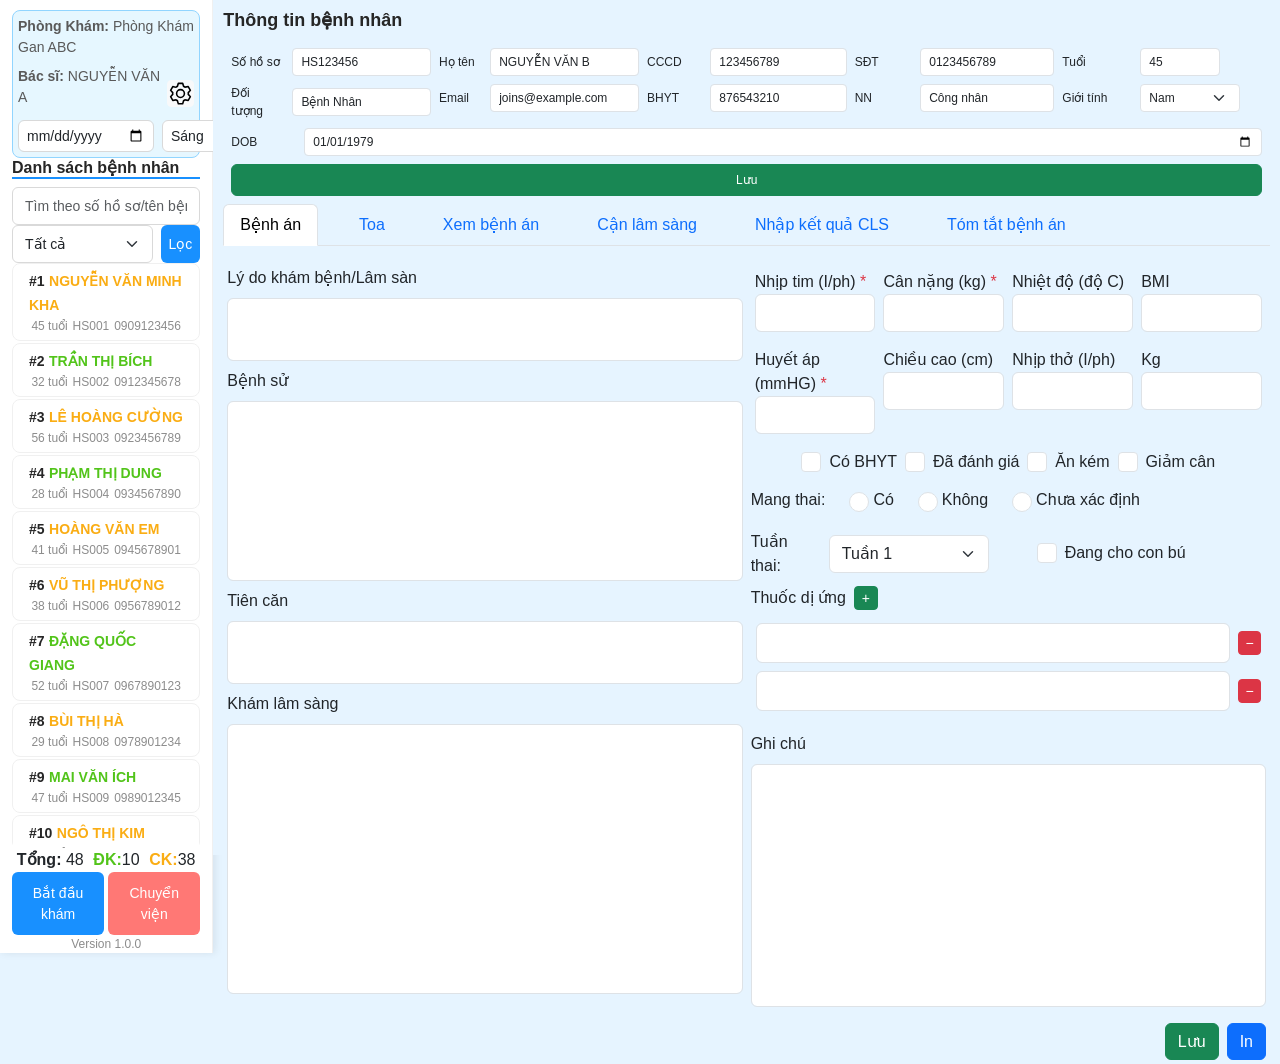
==== benhan/index.html @ 1f122e18 "init" ====
<!DOCTYPE html>
<html lang="en">

<head>
    <meta charset="UTF-8" />
    <meta name="viewport" content="width=device-width, initial-scale=1.0" />
    <link href="https://cdn.jsdelivr.net/npm/bootstrap@5.3.3/dist/css/bootstrap.min.css" rel="stylesheet" />
    <link rel="stylesheet" href="./style.css" />
    <title>Bệnh án</title>
</head>

<body
    style="background-color: #e6f4ff; font-family: -apple-system, BlinkMacSystemFont, 'Segoe UI', Roboto, 'Helvetica Neue', Arial, sans-serif;">
    <div class="row" style="margin: 0; height: 100vh;">
        <!-- slider -->
        <div class="col-2"
            style="background-color: #ffffff; padding-top: 10px; box-shadow: 2px 0 8px rgba(0,0,0,0.08); border-right: 1px solid #f0f0f0;">
            <!-- infor hopital -->
            <div style="padding: 5px; background-color: #e6f7ff; border-radius: 8px; border: 1px solid #91d5ff;">
                <div class="d-flex">
                    <div class="w-100">
                        <p style="margin-bottom: 8px; font-size: 14px; color: #595959;"><strong>Phòng Khám:</strong>
                            Phòng Khám Gan ABC</p>
                        <div class="d-flex justify-content-between align-items-center">
                            <p style="margin-bottom: 12px; font-size: 14px; color: #595959;"><strong>Bác sĩ:</strong>
                                NGUYỄN VĂN A
                            </p>
                            <div class="dropdown">
                                <button class="btn btn-sm btn-light p-0" type="button" id="userMenu"
                                    data-bs-toggle="dropdown" aria-expanded="false">
                                    <svg width="25px" height="25px" viewBox="0 0 1024 1024"
                                        xmlns="http://www.w3.org/2000/svg" fill="#000000">
                                        <g id="SVGRepo_bgCarrier" stroke-width="0"></g>
                                        <g id="SVGRepo_tracerCarrier" stroke-linecap="round" stroke-linejoin="round">
                                        </g>
                                        <g id="SVGRepo_iconCarrier">
                                            <path fill="#000000"
                                                d="M600.704 64a32 32 0 0 1 30.464 22.208l35.2 109.376c14.784 7.232 28.928 15.36 42.432 24.512l112.384-24.192a32 32 0 0 1 34.432 15.36L944.32 364.8a32 32 0 0 1-4.032 37.504l-77.12 85.12a357.12 357.12 0 0 1 0 49.024l77.12 85.248a32 32 0 0 1 4.032 37.504l-88.704 153.6a32 32 0 0 1-34.432 15.296L708.8 803.904c-13.44 9.088-27.648 17.28-42.368 24.512l-35.264 109.376A32 32 0 0 1 600.704 960H423.296a32 32 0 0 1-30.464-22.208L357.696 828.48a351.616 351.616 0 0 1-42.56-24.64l-112.32 24.256a32 32 0 0 1-34.432-15.36L79.68 659.2a32 32 0 0 1 4.032-37.504l77.12-85.248a357.12 357.12 0 0 1 0-48.896l-77.12-85.248A32 32 0 0 1 79.68 364.8l88.704-153.6a32 32 0 0 1 34.432-15.296l112.32 24.256c13.568-9.152 27.776-17.408 42.56-24.64l35.2-109.312A32 32 0 0 1 423.232 64H600.64zm-23.424 64H446.72l-36.352 113.088-24.512 11.968a294.113 294.113 0 0 0-34.816 20.096l-22.656 15.36-116.224-25.088-65.28 113.152 79.68 88.192-1.92 27.136a293.12 293.12 0 0 0 0 40.192l1.92 27.136-79.808 88.192 65.344 113.152 116.224-25.024 22.656 15.296a294.113 294.113 0 0 0 34.816 20.096l24.512 11.968L446.72 896h130.688l36.48-113.152 24.448-11.904a288.282 288.282 0 0 0 34.752-20.096l22.592-15.296 116.288 25.024 65.28-113.152-79.744-88.192 1.92-27.136a293.12 293.12 0 0 0 0-40.256l-1.92-27.136 79.808-88.128-65.344-113.152-116.288 24.96-22.592-15.232a287.616 287.616 0 0 0-34.752-20.096l-24.448-11.904L577.344 128zM512 320a192 192 0 1 1 0 384 192 192 0 0 1 0-384zm0 64a128 128 0 1 0 0 256 128 128 0 0 0 0-256z">
                                            </path>
                                        </g>
                                    </svg>
                                </button>
                                <ul class="dropdown-menu dropdown-menu-end" aria-labelledby="userMenu">
                                    <li><a class="dropdown-item" href="#" onclick="editProfile()">Sửa thông tin cá
                                            nhân</a></li>
                                    <li>
                                        <hr class="dropdown-divider">
                                    </li>
                                    <li><a class="dropdown-item text-danger" href="../index.html">Đăng xuất</a></li>
                                </ul>
                            </div>
                        </div>
                    </div>
                </div>

                <div class="d-flex align-items-center gap-2" style="margin-bottom: 0;">
                    <input type="date" class="form-control form-control-sm"
                        style="height: 32px; border-radius: 6px; border: 1px solid #d9d9d9; font-size: 14px; flex: 1;" />
                    <select class="form-select form-select-sm"
                        style="height: 32px; width: 85px; border-radius: 6px; border: 1px solid #d9d9d9; font-size: 14px;">
                        <option value="sang">Sáng</option>
                        <option value="chieu">Chiều</option>
                        <option value="toi">Tối</option>
                    </select>
                </div>
            </div>
            <!-- basic infor patient -->
            <div>
                <h6 style="font-size: 16px; font-weight: 600; color: #262626; border-bottom: 2px solid #1890ff;">
                    Danh sách bệnh nhân</h6>
                <input type="text" class="form-control" placeholder="Tìm theo số hồ sơ/tên bệnh nhân"
                    style="height: 38px; border-radius: 6px; border: 1px solid #d9d9d9; font-size: 14px;" />
                <div class="d-flex gap-2">
                    <select class="form-select"
                        style="height: 38px; border-radius: 6px; border: 1px solid #d9d9d9; font-size: 14px; flex: 1;">
                        <option value="tatca">Tất cả</option>
                        <option value="chodieutri">Chờ khám</option>
                        <option value="datieutri">Đã khám</option>
                    </select>
                    <button class="btn btn-primary btn-sm"
                        style="height: 38px; border-radius: 6px; background-color: #1890ff; border: none; font-size: 14px; font-weight: 500;">Lọc</button>
                </div>
                <div>
                    <ul class="list-group" id="danhSachBenhNhan"
                        style="max-height: 65vh; overflow-y: auto; border: none;">
                    </ul>
                </div>
            </div>
            <div class="d-flex justify-content-around">
                <span><span class="fw-bold">Tổng:</span> 48</span>
                <span><span class="fw-bold" style="color: #52c41a;">ĐK:</span>10</span>
                <span><span class="fw-bold" style="color: #faad14;">CK:</span>38</span>
            </div>
            <div class="d-flex flex-row gap-1">
                <button class="btn btn-sm w-50"
                    style="height: 7vh; border-radius: 6px; background-color: #1890ff; color: white; border: none; font-size: 14px; font-weight: 500; transition: all 0.3s;"
                    onmouseover="this.style.backgroundColor='#096dd9'"
                    onmouseout="this.style.backgroundColor='#1890ff'">
                    Bắt đầu khám
                </button>
                <button class="btn btn-sm w-50"
                    style="height: 7vh; border-radius: 6px; background-color: #ff7875; color: white; border: none; font-size: 14px; font-weight: 500; transition: all 0.3s;"
                    onmouseover="this.style.backgroundColor='#ff4d4f'"
                    onmouseout="this.style.backgroundColor='#ff7875'">
                    Chuyển viện
                </button>
            </div>
            <!-- version -->
            <div class="text-center">
                <p style="margin: 0; font-size: 12px; color: #8c8c8c;">Version 1.0.0</p>
            </div>
        </div>
        <!-- content -->
        <div class="col-10" style="background-color: #e6f4ff; padding: 10px; height: 95vh;">
            <div>
                <!-- infor patient -->
                <div>
                    <h4 style="font-size: 18px; font-weight: 600; color: #262626;">Thông tin bệnh
                        nhân</h4>
                    <div id="patientInfoContainer" class="row align-content-center" style="margin: 0;">
                        <!-- input -->
                        <div class="d-flex gap-2 flex-wrap" style="padding: 8px;">
                            <!-- Column 1 -->
                            <div class="d-flex flex-column gap-2" style="flex: 1; min-width: 150px;">
                                <div class="d-flex align-items-center gap-2">
                                    <label class="mb-0" style="width: 80px; font-weight: 500; font-size: 12px;">Số hồ
                                        sơ</label>
                                    <input type="text" id="input_soHoSo" class="form-control form-control-sm"
                                        style="font-size: 12px;" value="HS123456" />
                                </div>
                                <div class="d-flex align-items-center gap-2">
                                    <label class="mb-0" style="width: 80px; font-weight: 500; font-size: 12px;">Đối
                                        tượng</label>
                                    <input type="text" id="input_doi_tuong" class="form-control form-control-sm"
                                        style="font-size: 12px;" value="Bệnh Nhân" />
                                </div>
                            </div>

                            <!-- Column 2 -->
                            <div class="d-flex flex-column gap-2" style="flex: 1; min-width: 200px;">
                                <div class="d-flex align-items-center gap-2">
                                    <label class="mb-0" style="width: 60px; font-weight: 500; font-size: 12px;">Họ
                                        tên</label>
                                    <input type="text" id="input_hoTen" class="form-control form-control-sm"
                                        style="font-size: 12px;" value="NGUYỄN VĂN B" />
                                </div>
                                <div class="d-flex align-items-center gap-2">
                                    <label class="mb-0"
                                        style="width: 60px; font-weight: 500; font-size: 12px;">Email</label>
                                    <input type="email" id="input_email" class="form-control form-control-sm"
                                        style="font-size: 12px;" value="joins@example.com" />
                                </div>
                            </div>

                            <!-- Column 3 -->
                            <div class="d-flex flex-column gap-2" style="flex: 1; min-width: 180px;">
                                <div class="d-flex align-items-center gap-2">
                                    <label class="mb-0"
                                        style="width: 85px; font-weight: 500; font-size: 12px;">CCCD</label>
                                    <input type="text" id="input_cccd" class="form-control form-control-sm"
                                        style="font-size: 12px;" value="123456789" />
                                </div>
                                <div class="d-flex align-items-center gap-2">
                                    <label class="mb-0" style="width: 85px; font-weight: 500; font-size: 12px;">
                                        BHYT</label>
                                    <input type="text" id="input_soTheBHYT" class="form-control form-control-sm"
                                        style="font-size: 12px;" value="876543210" />
                                </div>
                            </div>

                            <!-- Column 4 -->
                            <div class="d-flex flex-column gap-2" style="flex: 1; min-width: 180px;">
                                <div class="d-flex align-items-center gap-2">
                                    <label class="mb-0"
                                        style="width: 90px; font-weight: 500; font-size: 12px;">SĐT</label>
                                    <input type="tel" id="input_diDong" class="form-control form-control-sm"
                                        style="font-size: 12px;" value="0123456789" />
                                </div>
                                <div class="d-flex align-items-center gap-2">
                                    <label class="mb-0"
                                        style="width: 90px; font-weight: 500; font-size: 12px;">NN</label>
                                    <input type="text" id="input_ngheNhiep" class="form-control form-control-sm"
                                        style="font-size: 12px;" value="Công nhân" />
                                </div>
                            </div>

                            <!-- Column 5 -->
                            <div class="d-flex flex-column gap-2" style="flex: 1; min-width: 150px;">
                                <div class="d-flex align-items-center gap-2">
                                    <label class="mb-0"
                                        style="width: 70px; font-weight: 500; font-size: 12px;">Tuổi</label>
                                    <input type="number" id="input_tuoi" class="form-control form-control-sm"
                                        style="max-width: 80px; font-size: 12px;" value="45" />
                                </div>
                                <div class="d-flex align-items-center gap-2">
                                    <label class="mb-0" style="width: 70px; font-weight: 500; font-size: 12px;">Giới
                                        tính</label>
                                    <select id="input_gioiTinh" class="form-select form-select-sm"
                                        style="max-width: 100px; font-size: 12px;">
                                        <option value="Nam">Nam</option>
                                        <option value="Nữ">Nữ</option>
                                    </select>
                                </div>
                            </div>

                            <!-- Column 6 -->
                            <div class="d-flex flex-column gap-2" style="flex: 1; min-width: 150px;">
                                <div class="d-flex align-items-center gap-2">
                                    <label class="mb-0"
                                        style="width: 70px; font-weight: 500; font-size: 12px;">DOB</label>
                                    <input type="date" id="input_ngaySinh" class="form-control form-control-sm"
                                        style="font-size: 12px;" value="1979-01-01" />
                                </div>
                                <div class="d-flex align-items-center gap-2">
                                    <button onclick="savePatientInfo()" id="btnSave" class="btn btn-success btn-sm"
                                        style="width: 100%; height: 32px; border-radius: 6px; font-size: 12px; font-weight: 500;">
                                        Lưu
                                    </button>
                                </div>
                            </div>
                        </div>
                    </div>
                </div>
                <!-- comtent -->
                <div>
                    <!-- navbar -->
                    <nav class="">
                        <ul class="d-flex flex-row justify-content-start gap-4 nav nav-tabs">
                            <li class="">
                                <a class="nav-link active" href="../benhan/">Bệnh án</a>
                            </li>
                            <li class="">
                                <a class="nav-link" href="../toa/">Toa</a>
                            </li>
                            <li class="">
                                <a class="nav-link" href="../xembenhan/">Xem bệnh án</a>
                            </li>
                            <li class="">
                                <a class="nav-link" href="../canlamsang/">Cận lâm sàng</a>
                            </li>
                            <li class="">
                                <a class="nav-link" href="../ketquacanlamsang/">Nhập kết quả CLS</a>
                            </li>
                            <li class="">
                                <a class="nav-link" href="../tomtatbenhan/">Tóm tắt bệnh án</a>
                            </li>
                        </ul>
                    </nav>

                    <!-- content benh an -->
                    <div style="margin-top: 16px;">
                        <div class="d-flex flex-wrap">

                            <!-- left content -->
                            <div class="w-50 d-flex flex-column gap-2 p-1">
                                <div>
                                    <label class="form-label">Lý do khám bệnh/Lâm sàn</label>
                                    <textarea class="form-control textarea-fixed" style="height: 7vh"></textarea>
                                </div>

                                <div>
                                    <label class="form-label">Bệnh sử</label>
                                    <textarea class="form-control textarea-fixed" style="height: 20vh;"></textarea>
                                </div>

                                <div>
                                    <label class="form-label">Tiên căn</label>
                                    <textarea class="form-control textarea-fixed" style="height: 7vh;"></textarea>
                                </div>

                                <div>
                                    <label class="form-label">Khám lâm sàng</label>
                                    <textarea class="form-control textarea-fixed" style="height: 30vh;"></textarea>
                                </div>

                            </div>

                            <!-- right content -->
                            <div class="w-50 flex-column d-flex p-1 gap-2">
                                <!-- row 1 -->
                                <div class="d-flex gap-2 p-1">
                                    <div class="w-25">
                                        <label for="fullName" class="">
                                            Nhịp tim (I/ph) <span class="text-danger">*</span>
                                        </label>
                                        <input type="text" id="fullName" class="form-control" required />
                                    </div>
                                    <div class="w-25">
                                        <label for="fullName" class="">
                                            Cân nặng (kg) <span class="text-danger">*</span>
                                        </label>
                                        <input type="text" id="fullName" class="form-control" required />
                                    </div>
                                    <div class="w-25">
                                        <label for="fullName" class="">
                                            Nhiệt độ (độ C)
                                        </label>
                                        <input type="text" id="fullName" class="form-control" required />
                                    </div>
                                    <div class="w-25">
                                        <label for="fullName" class="">
                                            BMI
                                        </label>
                                        <input type="text" id="fullName" class="form-control" required />
                                    </div>
                                </div>
                                <!-- row 2 -->
                                <div class="d-flex gap-2 p-1">
                                    <div class="w-25">
                                        <label for="fullName" class="">
                                            Huyết áp (mmHG) <span class="text-danger">*</span>
                                        </label>
                                        <input type="text" id="fullName" class="form-control" required />
                                    </div>
                                    <div class="w-25">
                                        <label for="fullName" class="">
                                            Chiều cao (cm)
                                        </label>
                                        <input type="text" id="fullName" class="form-control" required />
                                    </div>
                                    <div class="w-25">
                                        <label for="fullName" class="">
                                            Nhịp thở (I/ph)
                                        </label>
                                        <input type="text" id="fullName" class="form-control" required />
                                    </div>
                                    <div class="w-25">
                                        <label for="fullName" class="">
                                            Kg
                                        </label>
                                        <input type="text" id="fullName" class="form-control" required />
                                    </div>
                                </div>
                                <!-- row 4 -->
                                <div class="d-flex gap-2 p-1 justify-content-center">
                                    <div class="form-check form-check-lg d-flex align-items-center">
                                        <input class="form-check-input mt-0" type="checkbox" id="giamCan">
                                        <label class="form-check-label ms-2" for="giamCan">
                                            Có BHYT
                                        </label>
                                    </div>
                                    <div class="form-check form-check-lg d-flex align-items-center">
                                        <input class="form-check-input mt-0" type="checkbox" id="danhGia">
                                        <label class="form-check-label ms-2" for="danhGia">
                                            Đã đánh giá
                                        </label>
                                    </div>
                                    <div class="form-check form-check-lg d-flex align-items-center">
                                        <input class="form-check-input mt-0" type="checkbox" id="anKem">
                                        <label class="form-check-label ms-2" for="anKem">
                                            Ăn kém
                                        </label>
                                    </div>
                                    <div class="form-check form-check-lg d-flex align-items-center">
                                        <input class="form-check-input mt-0" type="checkbox" id="giamCan">
                                        <label class="form-check-label ms-2" for="giamCan">
                                            Giảm cân
                                        </label>
                                    </div>
                                </div>

                                <!-- row 5 -->
                                <div class="d-flex justify-content-start gap-4">
                                    <fieldset class="d-flex gap-4">
                                        <label for="" class="">
                                            Mang thai:
                                        </label>

                                        <div class="d-flex gap-4">
                                            <div class="form-check">
                                                <input class="form-check-input" type="radio" name="tay" id="co">
                                                <label class="form-check-label" for="co">Có</label>
                                            </div>

                                            <div class="form-check">
                                                <input class="form-check-input" type="radio" name="tay" id="khong">
                                                <label class="form-check-label" for="khong">Không</label>
                                            </div>
                                            <div class="form-check">
                                                <input class="form-check-input" type="radio" name="tay"
                                                    id="chuaXacDinh">
                                                <label class="form-check-label" for="chuaXacDinh">Chưa xác định</label>
                                            </div>
                                        </div>
                                    </fieldset>


                                </div>

                                <div class="d-flex justify-content-start gap-4">

                                </div>

                                <!-- row 6 -->
                                <div class="d-flex w-100 gap-5">
                                    <div class="d-flex gap-2 align-items-center">
                                        <label for="gestationalWeek" class="mb-0" style="width: 120px;">
                                            Tuần thai:
                                        </label>
                                        <select id="gestationalWeek" class="form-select">
                                            <option value="1">Tuần 1</option>
                                            <option value="2">Tuần 2</option>
                                            <option value="3">Tuần 3</option>
                                            <option value="4">Tuần 4</option>
                                            <option value="5">Tuần 5</option>
                                            <option value="6">Tuần 6</option>
                                            <option value="7">Tuần 7</option>
                                            <option value="8">Tuần 8</option>
                                            <option value="9">Tuần 9</option>
                                            <option value="10">Tuần 10</option>
                                            <option value="11">Tuần 11</option>
                                            <option value="12">Tuần 12</option>
                                            <option value="13">Tuần 13</option>
                                            <option value="14">Tuần 14</option>
                                            <option value="15">Tuần 15</option>
                                            <option value="16">Tuần 16</option>
                                            <option value="17">Tuần 17</option>
                                            <option value="18">Tuần 18</option>
                                            <option value="19">Tuần 19</option>
                                            <option value="20">Tuần 20</option>
                                            <option value="21">Tuần 21</option>
                                            <option value="22">Tuần 22</option>
                                            <option value="23">Tuần 23</option>
                                            <option value="24">Tuần 24</option>
                                            <option value="25">Tuần 25</option>
                                            <option value="26">Tuần 26</option>
                                            <option value="27">Tuần 27</option>
                                            <option value="28">Tuần 28</option>
                                            <option value="29">Tuần 29</option>
                                            <option value="30">Tuần 30</option>
                                            <option value="31">Tuần 31</option>
                                            <option value="32">Tuần 32</option>
                                            <option value="33">Tuần 33</option>
                                            <option value="34">Tuần 34</option>
                                            <option value="35">Tuần 35</option>
                                            <option value="36">Tuần 36</option>
                                            <option value="37">Tuần 37</option>
                                            <option value="38">Tuần 38</option>
                                            <option value="39">Tuần 39</option>
                                            <option value="40">Tuần 40</option>
                                            <option value="41">Tuần 41</option>
                                            <option value="42">Tuần 42</option>
                                        </select>
                                    </div>

                                    <div class="form-check form-check-lg d-flex align-items-center">
                                        <input class="form-check-input mt-0" type="checkbox" id="dangChoConBu">
                                        <label class="form-check-label ms-2" for="dangChoConBu">
                                            Đang cho con bú
                                        </label>
                                    </div>

                                </div>

                                <div>
                                    <div class="d-flex align-items-center gap-2 mb-2">
                                        <label class="mb-0">Thuốc dị ứng</label>
                                        <button type="button" class="btn btn-sm btn-success" onclick="themThuocDiUng()"
                                            style="width: 24px; height: 24px; padding: 0; line-height: 1;">+</button>
                                    </div>
                                    <div id="thuocDiUngContainer"
                                        style="max-height: 12vh; overflow-y: auto; padding: 5px;">
                                    </div>
                                </div>

                                <div>
                                    <label class="form-label">Ghi chú</label>
                                    <textarea class="form-control textarea-fixed" style="height: 27vh"></textarea>
                                </div>

                                <div class="pt-2 d-flex justify-content-end gap-2" style="height:5vh;">
                                    <button class="btn btn-success">Lưu</button>
                                    <button class="btn btn-primary">In</button>
                                </div>


                            </div>

                            <!-- function -->

                        </div>
                    </div>
                </div>
            </div>
        </div>
    </div>
    </div>

    <script src="../data.js"></script>
    <script>
        // Quản lý thuốc dị ứng
        let thuocDiUngCount = 0;

        function themThuocDiUng() {
            const container = document.getElementById('thuocDiUngContainer');
            const inputGroup = document.createElement('div');
            inputGroup.className = 'd-flex gap-2 mb-2 align-items-center';
            inputGroup.id = `thuoc-${thuocDiUngCount}`;

            inputGroup.innerHTML = `
                <input type="text" class="form-control" style="height: 40px"/>
                <button type="button" class="btn btn-sm btn-danger" onclick="xoaThuocDiUng('thuoc-${thuocDiUngCount}')" style="width: 24px; height: 24px; padding: 0; line-height: 1;">−</button>
            `;

            container.appendChild(inputGroup);
            thuocDiUngCount++;
        }

        function xoaThuocDiUng(id) {
            const element = document.getElementById(id);
            if (element) {
                element.remove();
            }
        }

        // Khởi tạo 3 ô input mặc định
        function khoiTaoThuocDiUng() {
            for (let i = 0; i < 2; i++) {
                themThuocDiUng();
            }
        }

        // Hiển thị danh sách bệnh nhân
        function hienThiBenhNhan() {
            const danhSach = document.getElementById('danhSachBenhNhan');
            danhSach.innerHTML = '';

            danhSachBenhNhan.forEach(bn => {
                const li = document.createElement('li');
                li.className = 'list-group-item';
                li.style.cssText = 'border: 1px solid #f0f0f0; border-radius: 8px; margin-bottom: 2px; padding: 5px 16px; cursor: pointer; transition: all 0.3s; background-color: #ffffff;';
                li.onmouseover = function () { this.style.backgroundColor = '#fafafa'; this.style.boxShadow = '0 2px 8px rgba(0,0,0,0.08)'; };
                li.onmouseout = function () { this.style.backgroundColor = '#ffffff'; this.style.boxShadow = 'none'; };
                li.innerHTML = `
                    <div style="display: flex; justify-content: space-between; align-items: center;;">
                        <div>
                            <strong style="color: #262626; font-size: 14px;">#${bn.id}</strong>
                            <strong style="color: ${bn.trangThai === 'CK' ? '#faad14' : '#52c41a'}; font-size: 14px;">${bn.hoTen.toUpperCase()}</strong>
                        </div>
                    </div>
                    <div style="font-size: 12px; color: #8c8c8c;" class="d-flex justify-content-around align-items-center flex-wrap">
                        <span style="">${bn.tuoi} tuổi</span>
                        <span style="color: #8c8c8c; font-size: 12px;">${bn.soHoSo}</span>
                        <span style="">${bn.diDong}</span>
                    </div>
                `;
                danhSach.appendChild(li);
            });
        }

        // Hiển thị khi trang load
        hienThiBenhNhan();
        khoiTaoThuocDiUng();

        // Hàm sửa thông tin cá nhân
        function editProfile() {
            alert('Chức năng sửa thông tin cá nhân đang được phát triển');
            // Có thể mở modal hoặc chuyển đến trang khác
        }
    </script>
    <script src="https://cdn.jsdelivr.net/npm/bootstrap@5.3.3/dist/js/bootstrap.bundle.min.js"></script>
</body>

</html>
---- benhan/style.css ----
.textarea-fixed {
  resize: none;
}

/* Tăng kích thước radio và checkbox */
input[type="radio"],
input[type="checkbox"] {
  width: 20px;
  height: 20px;
  cursor: pointer;
}

/* Đặc biệt cho Bootstrap form-check-input */
.form-check-input {
  width: 20px;
  height: 20px;
  cursor: pointer;
}
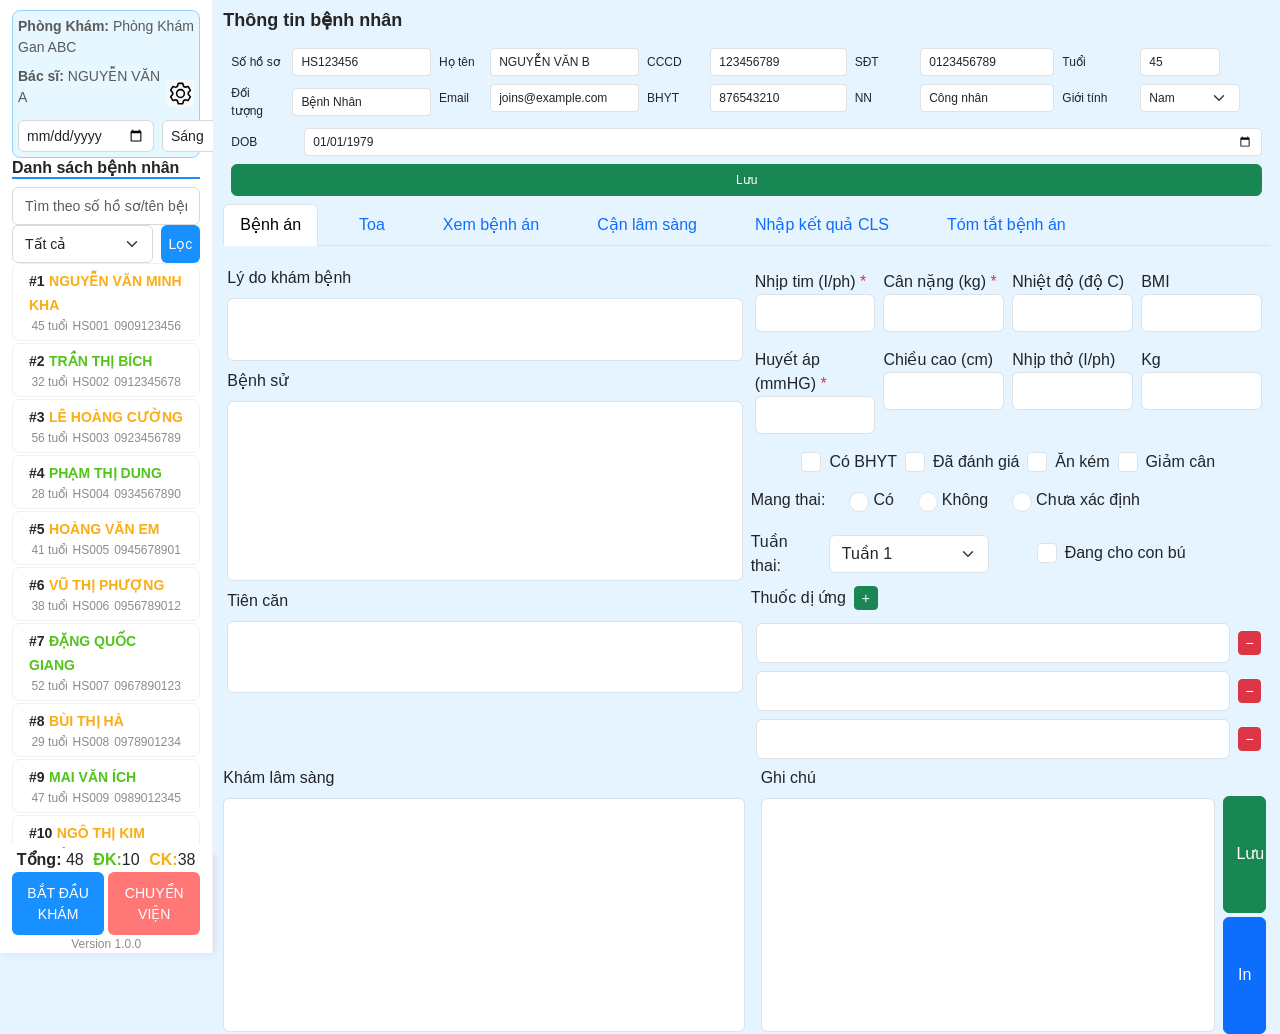
==== commit 514de9af: "done benh an toa tom tat" ====
--- a/benhan/index.html
+++ b/benhan/index.html
@@ -96,13 +96,13 @@
                     style="height: 7vh; border-radius: 6px; background-color: #1890ff; color: white; border: none; font-size: 14px; font-weight: 500; transition: all 0.3s;"
                     onmouseover="this.style.backgroundColor='#096dd9'"
                     onmouseout="this.style.backgroundColor='#1890ff'">
-                    Bắt đầu khám
+                    BẮT ĐẦU KHÁM
                 </button>
                 <button class="btn btn-sm w-50"
                     style="height: 7vh; border-radius: 6px; background-color: #ff7875; color: white; border: none; font-size: 14px; font-weight: 500; transition: all 0.3s;"
                     onmouseover="this.style.backgroundColor='#ff4d4f'"
                     onmouseout="this.style.backgroundColor='#ff7875'">
-                    Chuyển viện
+                    CHUYỂN VIỆN
                 </button>
             </div>
             <!-- version -->
@@ -254,7 +254,7 @@
                             <!-- left content -->
                             <div class="w-50 d-flex flex-column gap-2 p-1">
                                 <div>
-                                    <label class="form-label">Lý do khám bệnh/Lâm sàn</label>
+                                    <label class="form-label">Lý do khám bệnh</label>
                                     <textarea class="form-control textarea-fixed" style="height: 7vh"></textarea>
                                 </div>
 
@@ -265,14 +265,8 @@
 
                                 <div>
                                     <label class="form-label">Tiên căn</label>
-                                    <textarea class="form-control textarea-fixed" style="height: 7vh;"></textarea>
-                                </div>
-
-                                <div>
-                                    <label class="form-label">Khám lâm sàng</label>
-                                    <textarea class="form-control textarea-fixed" style="height: 30vh;"></textarea>
-                                </div>
-
+                                    <textarea class="form-control textarea-fixed" style="height: 8vh;"></textarea>
+                                </div>
                             </div>
 
                             <!-- right content -->
@@ -334,8 +328,8 @@
                                 <!-- row 4 -->
                                 <div class="d-flex gap-2 p-1 justify-content-center">
                                     <div class="form-check form-check-lg d-flex align-items-center">
-                                        <input class="form-check-input mt-0" type="checkbox" id="giamCan">
-                                        <label class="form-check-label ms-2" for="giamCan">
+                                        <input class="form-check-input mt-0" type="checkbox" id="bhyt">
+                                        <label class="form-check-label ms-2" for="bhyt">
                                             Có BHYT
                                         </label>
                                     </div>
@@ -459,24 +453,31 @@
                                             style="width: 24px; height: 24px; padding: 0; line-height: 1;">+</button>
                                     </div>
                                     <div id="thuocDiUngContainer"
-                                        style="max-height: 12vh; overflow-y: auto; padding: 5px;">
-                                    </div>
-                                </div>
-
-                                <div>
-                                    <label class="form-label">Ghi chú</label>
-                                    <textarea class="form-control textarea-fixed" style="height: 27vh"></textarea>
-                                </div>
-
-                                <div class="pt-2 d-flex justify-content-end gap-2" style="height:5vh;">
-                                    <button class="btn btn-success">Lưu</button>
-                                    <button class="btn btn-primary">In</button>
-                                </div>
-
-
-                            </div>
-
-                            <!-- function -->
+                                        style="max-height: 16vh; overflow-y: auto; padding: 5px;">
+                                    </div>
+                                </div>
+                            </div>
+
+                            <div class="d-flex w-100 pe-1">
+                                <div class="w-50">
+                                    <label class="form-label">Khám lâm sàng</label>
+                                    <textarea class="form-control textarea-fixed" style="height: 26vh;"></textarea>
+                                </div>
+
+                                <div class="w-50 d-flex ps-3">
+                                    <div style="width: 90%;">
+                                        <label class="form-label">Ghi chú</label>
+                                        <textarea class="form-control textarea-fixed" style="height: 26vh"></textarea>
+                                    </div>
+
+                                    <div class="d-flex justify-content-around flex-column ps-2 gap-1" style="width: 10%; padding-top: 30px;">
+                                        <button class="btn btn-success" style="height: 13vh;">Lưu</button>
+                                        <button class="btn btn-primary" style="height: 13vh;">In</button>
+                                    </div>
+                                </div>
+
+                            </div>
+
 
                         </div>
                     </div>
@@ -515,7 +516,7 @@
 
         // Khởi tạo 3 ô input mặc định
         function khoiTaoThuocDiUng() {
-            for (let i = 0; i < 2; i++) {
+            for (let i = 0; i < 3; i++) {
                 themThuocDiUng();
             }
         }
